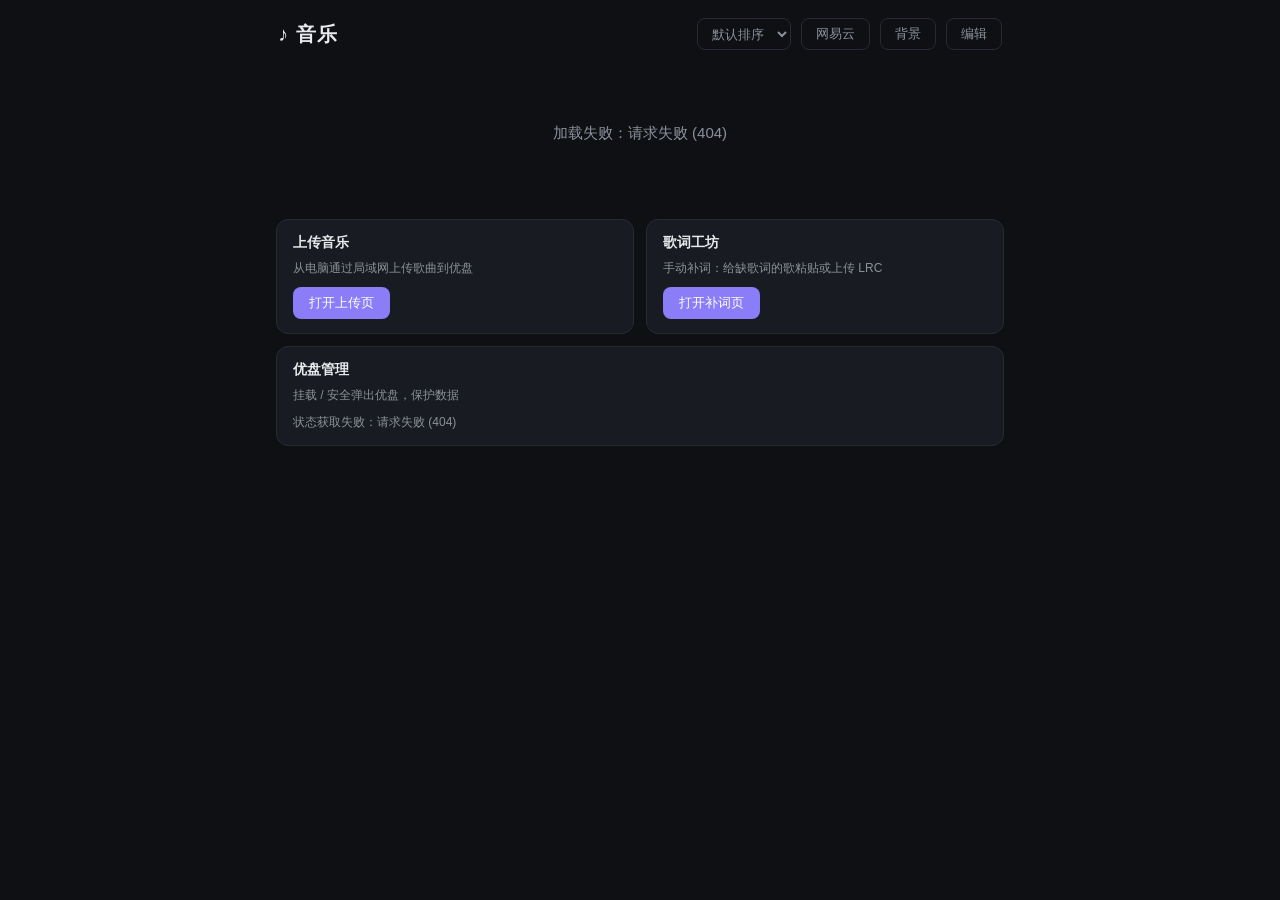
==== templates/index.html @ c3318a9f "Rev1.5 A music player made by Woekbuddy." ====
<!DOCTYPE html>
<html lang="zh-CN">
<head>
  <meta charset="UTF-8">
  <meta name="viewport" content="width=device-width, initial-scale=1.0">
  <title>音乐播放器</title>
  <link rel="stylesheet" href="/static/css/style.css?v=20261101f">
</head>
<body>
  <div class="home-bg"></div>
  <div class="app">
    <header class="topbar">
      <h1 class="logo">♪ 音乐</h1>
      <div class="topbar-actions">
        <select id="sort-select" class="sort-select" title="排序方式">
          <option value="default">默认排序</option>
          <option value="alpha">按首字母</option>
          <option value="rating">按星级</option>
        </select>
        <button id="btn-lyrfix-batch" class="ghost-btn" hidden title="为缺歌词的歌批量补全（网站找词 + AI 校对）">一键补词</button>
        <button id="btn-netease" class="ghost-btn" title="网易云音乐：每日推荐 / 歌单 / 下载">网易云</button>
        <button id="btn-bg" class="ghost-btn" title="更换背景">背景</button>
        <button id="btn-edit" class="ghost-btn">编辑</button>
      </div>
    </header>

    <main>
      <ul id="song-list" class="song-list"></ul>
      <p id="empty-hint" class="empty-hint" hidden>
        还没有歌曲。挂载优盘并上传音乐后，点击「刷新」即可。
      </p>
    </main>

    <footer id="panels" class="panels"><!-- 底部功能卡片，由 JS 渲染 --></footer>
  </div>

  <!-- 沉浸式播放页 -->
  <div id="player" class="player hidden">
    <div class="player-bg"></div>
    <div class="player-top">
      <button id="btn-back" class="round-btn" title="返回">←</button>
      <div class="player-title">
        <div id="pl-title">未在播放</div>
        <div id="pl-rating" class="pl-rating"></div>
      </div>
      <button id="btn-fs" class="round-btn" title="全屏">⛶</button>
    </div>

    <div class="player-body">
      <div class="disc-wrap">
        <div id="disc" class="disc">
          <div id="disc-fallback" class="disc-fallback">♪</div>
          <img id="disc-img" class="hidden" alt="封面">
        </div>
      </div>
      <div class="lyrics-wrap">
        <div id="lyrics" class="lyrics"><div class="lyric-line dim">暂无歌词</div></div>
      </div>
    </div>

    <div class="player-bottom">
      <div class="progress-row">
        <span id="time-cur">0:00</span>
        <input id="progress" type="range" min="0" max="1000" value="0">
        <span id="time-total">0:00</span>
      </div>
      <div class="controls">
        <button id="btn-loop" class="ctl-btn small" title="单曲循环">🔁</button>
        <button id="btn-prev" class="ctl-btn" title="上一首">⏮</button>
        <button id="btn-play" class="ctl-btn play" title="播放/暂停">▶</button>
        <button id="btn-next" class="ctl-btn" title="下一首">⏭</button>
      </div>
    </div>
  </div>

  <!-- 迷你控制条：返回列表后仍可操作 -->
  <div id="nowbar" class="nowbar hidden">
    <button id="nb-expand" class="round-btn" title="展开播放页">♫</button>
    <span id="nb-title" class="nb-title">未在播放</span>
    <button id="nb-prev" class="ctl-btn nb-ctl" title="上一首">⏮</button>
    <button id="nb-play" class="ctl-btn nb-ctl" title="播放/暂停">▶</button>
    <button id="nb-next" class="ctl-btn nb-ctl" title="下一首">⏭</button>
  </div>

  <!-- 网易云面板 -->
  <div id="netease" class="netease hidden">
    <div class="net-top">
      <button id="net-back" class="round-btn" title="返回">←</button>
      <h2>网易云音乐</h2>
      <span id="net-user" class="net-user" title="点击退出登录"></span>
    </div>
    <div class="net-body">
      <div id="net-login" class="net-login" hidden>
        <h3>扫码登录</h3>
        <div id="net-qr" class="net-qr"></div>
        <p id="net-qr-tip" class="net-tip">正在生成二维码…</p>
      </div>
      <p id="net-err" class="net-err" hidden></p>
      <div id="net-content" hidden>
        <div class="net-section">
          <h3>每日推荐 <button class="mini-btn" id="net-daily-reload">刷新</button></h3>
          <ul id="net-daily" class="net-songs"></ul>
        </div>
        <div class="net-section">
          <h3>推荐歌单</h3>
          <div id="net-playlists" class="net-pls"></div>
        </div>
        <div class="net-section" id="net-pl-view" hidden>
          <h3><button class="mini-btn" id="net-pl-back">← 返回</button> <span id="net-pl-name"></span></h3>
          <ul id="net-pl-songs" class="net-songs"></ul>
        </div>
      </div>
    </div>
  </div>

  <div id="modal-root"></div>
  <audio id="audio"></audio>
  <script src="/static/js/main.js?v=20261101f"></script>
</body>
</html>
---- static/css/style.css ----
/* ==================== 主题变量 ==================== */
:root {
  --bg: #0e1013;
  --panel: #181b21;
  --panel-hover: #1f232b;
  --border: #262b34;
  --text: #e8eaed;
  --muted: #8b919b;
  --accent: #8b7cf8;
  --accent-dim: #5a4fa8;
  --danger: #e5615e;
  --radius: 12px;
  --bg-image: linear-gradient(160deg, #141824 0%, #0e1013 100%);
}

* { margin: 0; padding: 0; box-sizing: border-box; }

/* ==================== 字体 ==================== */
/* 中文：字魂59号-创粗黑（用户指定）；英文：Great Vibes 花体 */
@font-face {
  font-family: "ChuangCuHei";
  src: url("/static/fonts/chuangcuhei.ttf") format("truetype");
  font-display: swap;
}
@font-face {
  font-family: "GreatVibes";
  src: url("/static/fonts/great-vibes.woff2") format("woff2");
  font-display: swap;
}

body {
  background: var(--bg);
  color: var(--text);
  font-family: "HarmonyOS Sans SC", "Microsoft YaHei", "PingFang SC", sans-serif;
  font-size: 15px;
}
/* 播放页打开时锁定页面滚动：避免全屏时右侧出现滚动条 */
body.player-open { overflow: hidden; }

/* 主页背景图（可在「背景」里更换，默认深色压暗保证列表可读） */
.home-bg {
  position: fixed; inset: 0; z-index: -1;
  background-image: var(--home-bg-image, none);
  background-size: cover; background-position: center;
  filter: brightness(.38) saturate(.85);
}

button { font-family: inherit; cursor: pointer; }
.hidden { display: none !important; }

/* ==================== 主页布局 ==================== */
.app {
  max-width: 760px;
  margin: 0 auto;
  min-height: 100vh;
  display: flex;
  flex-direction: column;
  padding: 0 16px;
}

.topbar {
  display: flex;
  align-items: center;
  justify-content: space-between;
  padding: 18px 2px 14px;
}

.logo { font-size: 20px; font-weight: 600; letter-spacing: 1px; }
.topbar-actions { display: flex; gap: 10px; }

.sort-select {
  background: var(--bg);
  border: 1px solid var(--border);
  color: var(--muted);
  border-radius: 8px;
  padding: 6px 10px;
  font-size: 13px;
  outline: none;
  transition: border-color .2s;
}
.sort-select:hover, .sort-select:focus { border-color: var(--accent); color: var(--text); }

.ghost-btn {
  background: transparent;
  border: 1px solid var(--border);
  color: var(--muted);
  border-radius: 8px;
  padding: 6px 14px;
  font-size: 13px;
  transition: all .2s;
}
.ghost-btn:hover { color: var(--text); border-color: var(--accent); }
.ghost-btn.active { color: var(--accent); border-color: var(--accent); }

/* ==================== 歌曲列表 ==================== */
.song-list { list-style: none; flex: 1; }

.song-item {
  display: flex;
  align-items: center;
  gap: 12px;
  padding: 11px 14px;
  border-radius: var(--radius);
  cursor: pointer;
  transition: background .15s;
}
.song-item:hover { background: var(--panel-hover); }
.song-item.playing { background: var(--panel); }
.song-item.playing .song-name { color: var(--accent); }

.song-item .idx { width: 26px; color: var(--muted); font-size: 13px; text-align: center; }
.song-item .cover-thumb {
  width: 40px; height: 40px; border-radius: 8px; object-fit: cover;
  background: linear-gradient(135deg, #23283a, #14161d);
  flex-shrink: 0;
}
.song-info { flex: 1; min-width: 0; }
.song-name { white-space: nowrap; overflow: hidden; text-overflow: ellipsis; }
.song-sub { font-size: 12px; color: var(--muted); margin-top: 2px;
  white-space: nowrap; overflow: hidden; text-overflow: ellipsis; }

.stars { display: inline-flex; gap: 1px; font-size: 14px; color: var(--muted); }
/* 加权随机抽中概率：淡淡的次要信息，等宽数字避免抖动 */
.prob {
  flex-shrink: 0;
  min-width: 40px;
  text-align: right;
  margin-right: 8px;
  font-size: 11px;
  color: var(--muted);
  opacity: .42;
  font-variant-numeric: tabular-nums;
}
.stars .on { color: #f5c452; }
.stars.clickable span { cursor: pointer; padding: 0 1px; }
.stars.clickable span:hover { transform: scale(1.2); }

/* 编辑模式下的操作条 */
.song-edit {
  display: none;
  gap: 6px;
}
body.editing .song-edit { display: flex; }
body.editing .song-item { background: var(--panel); margin-bottom: 6px; flex-wrap: wrap; }

.mini-btn {
  background: var(--panel-hover);
  border: 1px solid var(--border);
  color: var(--muted);
  border-radius: 6px;
  padding: 4px 10px;
  font-size: 12px;
  transition: all .15s;
}
.mini-btn:hover { color: var(--text); border-color: var(--accent); }
.mini-btn.danger:hover { color: var(--danger); border-color: var(--danger); }

.empty-hint { color: var(--muted); text-align: center; padding: 60px 0; }

/* ==================== 底部功能卡片 ==================== */
.panels {
  display: flex;
  gap: 12px;
  padding: 16px 0 20px;
  flex-wrap: wrap;
}

.panel-card {
  flex: 1;
  min-width: 220px;
  background: var(--panel);
  border: 1px solid var(--border);
  border-radius: var(--radius);
  padding: 14px 16px;
  transition: border-color .2s;
}
.panel-card:hover { border-color: var(--accent-dim); }

.panel-card h3 { font-size: 14px; font-weight: 600; margin-bottom: 8px; }
.panel-card p { font-size: 12px; color: var(--muted); margin-bottom: 10px; }
.panel-card .panel-actions { display: flex; gap: 8px; flex-wrap: wrap; }

.primary-btn {
  background: var(--accent);
  color: #fff;
  border: none;
  border-radius: 8px;
  padding: 7px 16px;
  font-size: 13px;
  transition: background .2s;
}
.primary-btn:hover { background: var(--accent-dim); }
.primary-btn:disabled { background: var(--border); color: var(--muted); cursor: not-allowed; }

.usb-dev {
  display: flex; align-items: center; justify-content: space-between;
  gap: 6px 10px; flex-wrap: wrap;
  font-size: 12px; color: var(--muted);
  padding: 8px 10px; border-radius: 8px; background: var(--bg);
  margin-bottom: 6px;
}
.usb-dev b { color: var(--text); font-weight: 500; }
.usb-info { min-width: 0; flex: 1 1 100%; }
.usb-dev-line { display: flex; align-items: baseline; gap: 6px; flex-wrap: wrap; }
.usb-usage { flex: 1 1 100%; font-size: 11px; margin-top: 4px; color: var(--muted); display: flex; align-items: center; gap: 6px; white-space: nowrap; }
.usb-bar { flex: 1 1 60px; max-width: 110px; min-width: 44px; height: 4px; border-radius: 2px; background: var(--border); overflow: hidden; }
.usb-bar i { display: block; height: 100%; background: var(--accent); transition: width .3s; }
.usb-side { display: flex; align-items: center; gap: 6px; flex-shrink: 0; }
.badge { font-size: 11px; padding: 2px 8px; border-radius: 10px; white-space: nowrap; }
.badge.ok { background: #1d3a2a; color: #6fd598; }
.badge.off { background: #3a3222; color: #e0b45c; }
.badge.lock { background: #3a2626; color: var(--danger); }
#panel-usb { flex: 1.5 1 300px; }

/* ==================== 沉浸式播放页 ==================== */
.player {
  position: fixed; inset: 0; z-index: 100;
  display: flex; flex-direction: column;
  color: #fff;
  background: var(--bg);
  animation: fade-in .35s ease;
}
/* 元素级全屏（iPad Safari 等移动端）时保证铺满且不透明 */
.player:fullscreen, .player:-webkit-full-screen { width: 100%; height: 100%; background: var(--bg); }
.player-bg {
  position: absolute; inset: -20px;
  background-image: var(--bg-image);
  background-size: cover; background-position: center;
  filter: brightness(.45) saturate(.9);
  z-index: -1;
}

.player-top, .player-bottom { padding: 20px 28px; position: relative; transition: opacity .6s ease; }
.player-top { display: flex; align-items: center; gap: 14px; }

/* 免打扰模式：无操作一段时间后隐藏底部控制条和顶部按钮，歌名常驻 */
.player.zen .player-bottom { opacity: 0; pointer-events: none; }
.player.zen .round-btn { opacity: 0; pointer-events: none; }
.player.zen { cursor: none; }

.round-btn {
  width: 38px; height: 38px; border-radius: 50%;
  background: rgba(255,255,255,.12); border: none; color: #fff; font-size: 16px;
  transition: background .2s, opacity .6s ease;
}
.round-btn:hover { background: rgba(255,255,255,.25); }

.player-title { flex: 1; }
/* 播放页标题字体：纯英文花体 / 含中文用创粗黑（由 JS 按内容切换类名） */
#pl-title { font-size: 20px; font-weight: 600; }
#pl-title.font-cn { font-family: "ChuangCuHei", "Microsoft YaHei", sans-serif; font-weight: 500; }
#pl-title.font-en { font-family: "GreatVibes", cursive; font-weight: 400; font-size: 30px; }
.pl-rating { font-size: 13px; opacity: .75; margin-top: 2px; transition: opacity .6s ease; }
/* 免打扰模式下星级随按钮一起隐藏，只留歌名 */
.player.zen .pl-rating { opacity: 0; }

.player-body {
  flex: 1;
  display: grid;
  grid-template-columns: minmax(0, 1fr) minmax(0, 1fr); /* 左右等宽，关于中轴线对称 */
  place-items: center;              /* 各自水平垂直居中 */
  padding: 0 4vw;
  min-height: 0;
}

/* 旋转唱片 */
.disc-wrap { flex-shrink: 0; display: flex; justify-content: center; }
.disc {
  width: min(32vw, 320px); height: min(32vw, 320px);
  border-radius: 50%;
  background: linear-gradient(135deg, #23283a, #10121a 60%, #1c2030);
  box-shadow: 0 12px 48px rgba(0,0,0,.6), inset 0 0 0 1px rgba(255,255,255,.08);
  overflow: hidden; position: relative;
  animation: spin 22s linear infinite;
  animation-play-state: paused;
}
.disc.spinning { animation-play-state: running; }
.disc img { width: 100%; height: 100%; object-fit: cover; }
.disc-fallback {
  position: absolute; inset: 0; display: flex; align-items: center; justify-content: center;
  font-size: 64px; color: rgba(255,255,255,.18);
}
@keyframes spin { to { transform: rotate(360deg); } }
@keyframes fade-in { from { opacity: 0; } }

/* 歌词区 */
.lyrics-wrap {
  width: 100%;               /* grid 居中会导致收缩为内容宽，必须显式撑满 */
  height: min(58vh, 480px);
  overflow: hidden;
  position: relative;
}
.lyrics {
  position: absolute; left: 0; right: 0; top: 50%;
  transition: transform .45s cubic-bezier(.2,.7,.3,1);
}
.lyric-line {
  padding: 9px 12px;
  font-size: 17px; line-height: 1.5;
  color: #fff; opacity: .35;
  transition: all .35s ease;
  /* 居中对齐 + 中心缩放：与左侧唱片关于中轴线视觉对称 */
  text-align: center;
  transform-origin: center center;
}
.lyric-line.active {
  font-size: 21px; font-weight: 600; opacity: 1;
  transform: scale(1.06);
}
.lyric-line.dim { opacity: .25; font-size: 15px; }

/* 底部控制条 */
.progress-row { display: flex; align-items: center; gap: 12px; font-size: 12px; color: rgba(255,255,255,.7); }
.progress-row input {
  flex: 1; -webkit-appearance: none; height: 4px; border-radius: 2px;
  background: rgba(255,255,255,.2); outline: none;
}
.progress-row input::-webkit-slider-thumb {
  -webkit-appearance: none; width: 12px; height: 12px; border-radius: 50%;
  background: #fff; cursor: pointer;
}
.controls { display: flex; justify-content: center; align-items: center; gap: 26px; margin-top: 14px; }
.ctl-btn {
  background: none; border: none; color: #fff; font-size: 22px; opacity: .85;
  transition: opacity .2s, transform .2s;
}
.ctl-btn:hover { opacity: 1; transform: scale(1.1); }
.ctl-btn.small { font-size: 15px; opacity: .5; }
.ctl-btn.small.active { opacity: 1; color: var(--accent); }
.ctl-btn.play {
  width: 56px; height: 56px; border-radius: 50%; font-size: 22px;
  background: rgba(255,255,255,.14);
}

/* 常驻迷你控制条 */
.nowbar {
  position: fixed;
  left: 50%; bottom: 14px;
  transform: translateX(-50%);
  z-index: 90;
  display: flex; align-items: center; gap: 10px;
  background: rgba(24, 27, 33, .92);
  border: 1px solid var(--border);
  border-radius: 999px;
  padding: 8px 16px;
  box-shadow: 0 6px 24px rgba(0,0,0,.45);
  backdrop-filter: blur(6px);
  max-width: min(92vw, 520px);
}
.nb-title {
  font-size: 14px;
  white-space: nowrap; overflow: hidden; text-overflow: ellipsis;
  min-width: 0; max-width: 240px;
}
.nb-ctl { font-size: 16px; }
.nb-ctl:hover { transform: scale(1.05); }
body.has-nowbar .app { padding-bottom: 76px; }
.nowbar .round-btn { width: 30px; height: 30px; font-size: 14px; flex-shrink: 0; }

/* ==================== 弹窗 ==================== */
.modal-mask {
  position: fixed; inset: 0; z-index: 200;
  background: rgba(0,0,0,.55);
  display: flex; align-items: center; justify-content: center;
  animation: fade-in .2s;
}
.modal {
  background: var(--panel); border: 1px solid var(--border);
  border-radius: var(--radius); padding: 22px 24px;
  width: min(420px, 92vw);
}
.modal h3 { margin-bottom: 14px; font-size: 16px; }
.modal input[type="text"] {
  width: 100%; padding: 9px 12px; border-radius: 8px;
  border: 1px solid var(--border); background: var(--bg); color: var(--text);
  outline: none; margin-bottom: 12px;
}
.modal input[type="text"]:focus { border-color: var(--accent); }
.modal-actions { display: flex; justify-content: flex-end; gap: 10px; margin-top: 6px; }

/* 批量补词进度弹窗 */
.bf-progress { font-size: 20px; font-weight: 600; margin: 10px 0 2px; }
.bf-current { font-size: 11.5px; color: var(--muted); min-height: 1.4em; word-break: break-all; }
.bf-list {
  max-height: 300px; overflow-y: auto; text-align: left;
  font-size: 12px; margin: 8px 0; line-height: 1.7;
}
.bf-list li { padding: 2px 4px; border-bottom: 1px dashed rgba(255,255,255,.07); word-break: break-all; }
.modal .row { display: flex; gap: 10px; margin-bottom: 10px; align-items: center; }
.modal .row .primary-btn, .modal .row .ghost-btn { flex: 1; }
textarea.lrc-input {
  width: 100%; height: 180px; border-radius: 8px; resize: vertical;
  border: 1px solid var(--border); background: var(--bg); color: var(--text);
  padding: 10px; outline: none; margin-bottom: 12px; font-size: 13px;
}
textarea.lrc-input:focus { border-color: var(--accent); }

/* 手动补词页 */
.hint-text { font-size: 12px; color: var(--muted); }
.lyrfix-form { flex-basis: 100%; padding: 8px 6px 4px; }
.lyrfix-form textarea { height: 160px; }
.lyrfix-form .row { display: flex; gap: 10px; align-items: center; }

/* ==================== 上传页 ==================== */
.upload-app { max-width: 640px; }
.drop-zone {
  border: 2px dashed var(--border);
  border-radius: var(--radius);
  padding: 48px 20px; text-align: center; color: var(--muted);
  transition: border-color .2s, background .2s;
  margin-top: 8px;
}
.drop-zone.dragover { border-color: var(--accent); background: var(--panel); }
.dz-icon { font-size: 34px; margin-bottom: 10px; }
.dz-hint { font-size: 12px; margin-top: 12px; opacity: .7; }
.drop-zone .primary-btn { margin-top: 10px; }

.upload-list { list-style: none; margin-top: 16px; }
.upload-item {
  background: var(--panel); border: 1px solid var(--border);
  border-radius: 10px; padding: 10px 14px; margin-bottom: 8px; font-size: 13px;
}
.upload-item .bar {
  height: 4px; border-radius: 2px; background: var(--border);
  margin-top: 8px; overflow: hidden;
}
.upload-item .bar i { display: block; height: 100%; width: 0; background: var(--accent); transition: width .2s; }
.upload-item.done { border-color: #2c4a38; }
.upload-item.done .bar i { background: #6fd598; }
.upload-item.fail { border-color: #4a2c2c; color: var(--danger); }

@media (max-width: 720px) {
  .player-body { grid-template-columns: 1fr; gap: 20px; padding-top: 10px; }
  .disc { width: min(52vw, 240px); height: min(52vw, 240px); }
  .lyrics-wrap { height: 38vh; }
}

/* ==================== 网易云面板 ==================== */
.netease {
  position: fixed; inset: 0; z-index: 60;
  background: rgba(4,5,10,.92);
  backdrop-filter: blur(14px);
  -webkit-backdrop-filter: blur(14px);
  display: flex; flex-direction: column;
  animation: netfade .2s ease;
}
@keyframes netfade { from { opacity: 0 } to { opacity: 1 } }
.net-top {
  display: flex; align-items: center; gap: 14px;
  padding: 16px 20px; border-bottom: 1px solid var(--line);
  flex-shrink: 0;
}
.net-top h2 { font-size: 16px; font-weight: 600; letter-spacing: .06em; flex: 1; }
.net-user { font-size: 12px; color: var(--muted); cursor: pointer; }
body.netease-open { overflow: hidden; }
.net-body { flex: 1; overflow-y: auto; padding: 18px 20px 40px; max-width: 860px; width: 100%; margin: 0 auto;
  scrollbar-width: none; -ms-overflow-style: none; }
.net-body::-webkit-scrollbar { display: none; }
.net-section { margin-bottom: 28px; }
.net-section h3 { font-size: 14px; font-weight: 600; margin-bottom: 10px; display: flex; align-items: center; gap: 10px; }
.net-err { color: #ff9c9c; font-size: 13px; padding: 10px 12px; border: 1px solid rgba(255,120,120,.3); border-radius: 8px; }

/* 登录卡 */
.net-login { text-align: center; padding: 26px 16px; border: 1px solid var(--line); border-radius: 14px; max-width: 320px; margin: 20px auto; background: rgba(255,255,255,.02); }
.net-login h3 { font-size: 14px; margin-bottom: 14px; }
.net-qr { width: 190px; height: 190px; margin: 0 auto; padding: 12px; background: #ededee; border-radius: 10px; }
.net-qr svg { width: 100%; height: 100%; display: block; }
.net-tip { font-size: 12px; color: var(--muted); margin-top: 12px; line-height: 1.6; }

/* 歌单网格 */
.net-pls { display: grid; grid-template-columns: repeat(auto-fill, minmax(128px, 1fr)); gap: 14px; }
.net-pl { cursor: pointer; border-radius: 10px; overflow: hidden; background: var(--panel); border: 1px solid var(--line); transition: transform .15s, border-color .15s; }
.net-pl:hover { transform: translateY(-2px); border-color: var(--accent); }
.net-pl img { width: 100%; aspect-ratio: 1; object-fit: cover; display: block; }
.net-pl-name { font-size: 12px; padding: 8px 9px 10px; line-height: 1.4; overflow: hidden; display: -webkit-box; -webkit-line-clamp: 2; -webkit-box-orient: vertical; }

/* 曲目列表 */
.net-songs { list-style: none; }
.net-song { display: flex; align-items: center; gap: 10px; padding: 7px 6px; border-bottom: 1px dashed rgba(255,255,255,.06); }
.net-cover { width: 38px; height: 38px; border-radius: 7px; object-fit: cover; flex-shrink: 0; background: var(--border); display: block; }
.net-song.playing { background: rgba(126,140,255,.10); border-radius: 8px; border-bottom-color: transparent; }
.net-song.playing .net-name { color: var(--accent); }
.net-eq { display: inline-flex; gap: 2px; align-items: flex-end; height: 12px; }
.net-eq i { width: 2.5px; border-radius: 1px; background: var(--accent); animation: neteq .9s ease-in-out infinite; }
.net-eq i:nth-child(2) { animation-delay: .25s; }
.net-eq i:nth-child(3) { animation-delay: .5s; }
@keyframes neteq { 0%, 100% { height: 4px; } 50% { height: 12px; } }
.net-song:hover { background: rgba(255,255,255,.03); }
.net-idx { width: 24px; text-align: right; color: var(--faint); font-size: 11px; flex-shrink: 0; }
.net-info { flex: 1; min-width: 0; }
.net-name { font-size: 13px; white-space: nowrap; overflow: hidden; text-overflow: ellipsis; }
.net-artist { font-size: 11px; color: var(--muted); white-space: nowrap; overflow: hidden; text-overflow: ellipsis; }
.net-dur { font-size: 11px; color: var(--faint); flex-shrink: 0; }
.net-loading { font-size: 12px; color: var(--muted); padding: 10px 4px; }
@media (max-width: 720px) {
  .net-body { padding: 14px 14px 30px; }
  .net-pls { grid-template-columns: repeat(auto-fill, minmax(104px, 1fr)); }
}
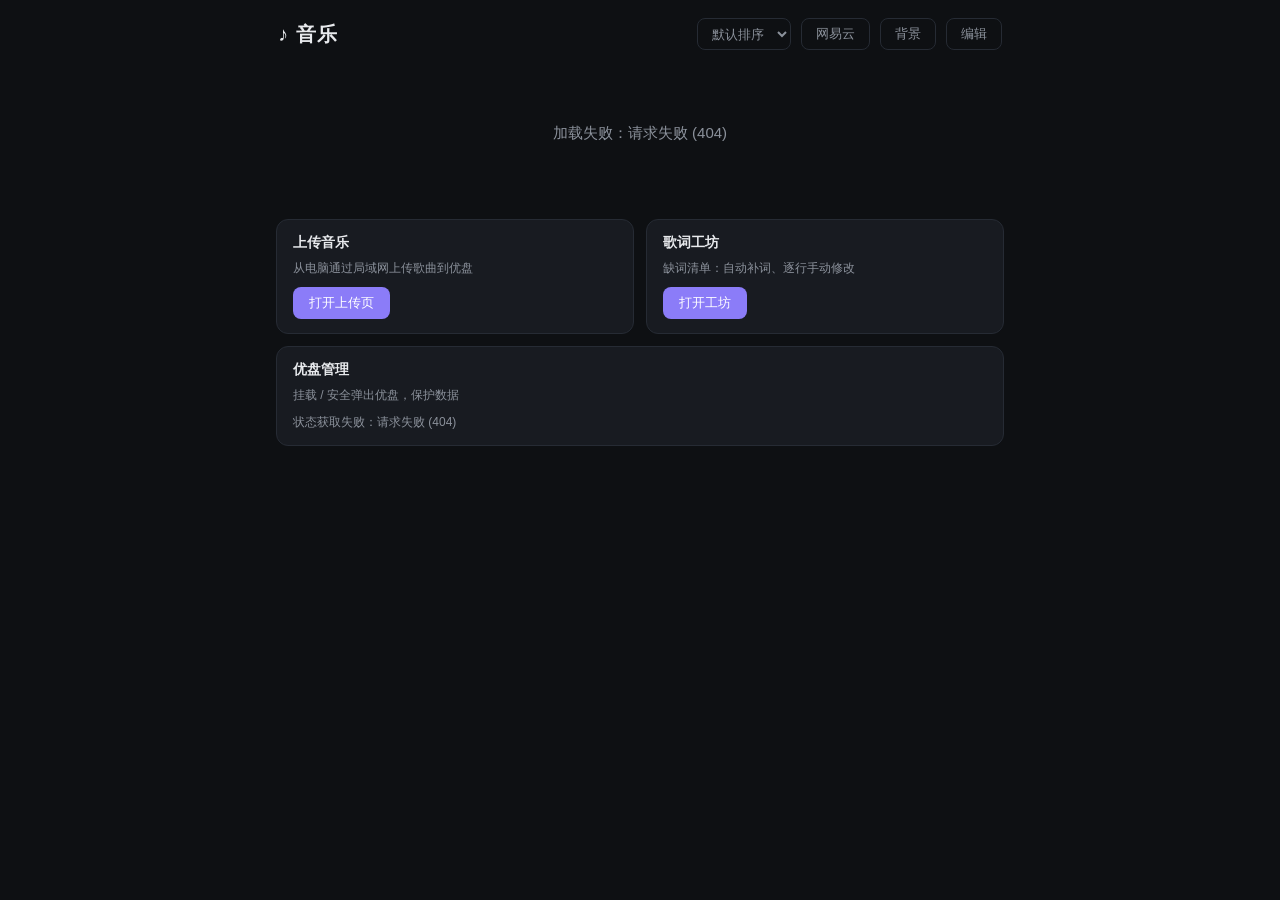
==== commit 2ce211c3: "Merge identify/proofread/manual into Lyric Studio; fix empty AI output with reasoning models" ====
--- a/templates/index.html
+++ b/templates/index.html
@@ -4,7 +4,7 @@
   <meta charset="UTF-8">
   <meta name="viewport" content="width=device-width, initial-scale=1.0">
   <title>音乐播放器</title>
-  <link rel="stylesheet" href="/static/css/style.css?v=20261101f">
+  <link rel="stylesheet" href="/static/css/style.css?v=20261101h">
 </head>
 <body>
   <div class="home-bg"></div>
@@ -94,6 +94,7 @@
         <h3>扫码登录</h3>
         <div id="net-qr" class="net-qr"></div>
         <p id="net-qr-tip" class="net-tip">正在生成二维码…</p>
+        <p class="net-tip"><button class="mini-btn" id="net-cookie-login">扫码不行？用 Cookie 登录</button></p>
       </div>
       <p id="net-err" class="net-err" hidden></p>
       <div id="net-content" hidden>
@@ -113,8 +114,26 @@
     </div>
   </div>
 
+  <!-- 歌词工坊：缺词清单（替代原来的独立补词页） -->
+  <div id="lyric-hub" class="netease hidden">
+    <div class="net-top">
+      <button id="hub-close" class="round-btn" title="返回">←</button>
+      <h2>歌词工坊</h2>
+      <button id="hub-batch" class="mini-btn" title="批量补「网站有词」的歌">一键补词</button>
+    </div>
+    <div class="net-body">
+      <p class="net-tip" style="margin:0 0 10px">
+        这里列出还没有歌词（或只剩作词作曲）的歌。点行尾「编辑」即可逐行修改时间与文字；
+        「自动补词」会先到歌词网站找词、再让 AI 对齐时间轴，网站没有时自动退回语音识别的时间轴。
+      </p>
+      <p id="hub-count" class="hint-text"></p>
+      <ul id="hub-list" class="net-songs"></ul>
+      <p id="hub-empty" class="empty-hint" hidden>全都齐了，没有缺歌词的歌 🎉</p>
+    </div>
+  </div>
+
   <div id="modal-root"></div>
   <audio id="audio"></audio>
-  <script src="/static/js/main.js?v=20261101f"></script>
+  <script src="/static/js/main.js?v=20261101j"></script>
 </body>
 </html>
--- a/static/css/style.css
+++ b/static/css/style.css
@@ -397,9 +397,43 @@
 
 /* 手动补词页 */
 .hint-text { font-size: 12px; color: var(--muted); }
-.lyrfix-form { flex-basis: 100%; padding: 8px 6px 4px; }
-.lyrfix-form textarea { height: 160px; }
-.lyrfix-form .row { display: flex; gap: 10px; align-items: center; }
+
+/* ==================== 歌词工坊 ==================== */
+.modal.wide { width: min(780px, 96vw); max-height: 90vh; display: flex; flex-direction: column; }
+.ls-title { margin-bottom: 6px !important; }
+.ls-status { font-size: 12px; color: var(--muted); margin-bottom: 10px; line-height: 1.6; }
+.ls-status.ok { color: #7fdc9f; }
+.ls-status.warn { color: #f0c86a; }
+.ls-status.error { color: #ff9c9c; }
+.ls-status.busy { color: var(--accent); }
+.ls-tools { display: flex; flex-wrap: wrap; gap: 8px; align-items: center; margin-bottom: 10px; }
+.ls-spacer { flex: 1 1 auto; }
+.ls-lines {
+  flex: 1 1 auto; min-height: 170px; max-height: 46vh; overflow-y: auto;
+  border: 1px solid var(--border); border-radius: 10px; padding: 8px;
+  background: rgba(0,0,0,.18);
+}
+.ls-empty { font-size: 12px; color: var(--muted); padding: 20px 10px; text-align: center; line-height: 1.8; }
+.ls-row { display: grid; grid-template-columns: 24px 24px 80px 1fr 22px; gap: 6px; align-items: center; padding: 3px 2px; }
+.ls-idx { font-size: 11px; color: var(--faint); text-align: right; }
+.ls-play, .ls-del { background: none; border: none; color: var(--muted); cursor: pointer; font-size: 12px; padding: 0; line-height: 1; }
+.ls-play:hover { color: var(--accent); }
+.ls-del:hover { color: var(--danger); }
+.ls-row input {
+  width: 100%; min-width: 0; padding: 5px 8px; font-size: 12.5px; border-radius: 6px;
+  border: 1px solid transparent; background: rgba(255,255,255,.04); color: var(--text); outline: none;
+}
+.ls-row input:focus { border-color: var(--accent); background: rgba(0,0,0,.3); }
+.ls-row .ls-ts { text-align: center; color: var(--accent); font-variant-numeric: tabular-nums; }
+.ls-foot { display: flex; align-items: center; gap: 10px; margin-top: 12px; }
+.ls-foot .primary-btn { padding: 7px 20px; }
+.hub-item { cursor: pointer; }
+@media (max-width: 600px) {
+  .modal.wide { width: 96vw; padding: 16px 14px; }
+  .ls-row { grid-template-columns: 18px 22px 72px 1fr 18px; gap: 4px; }
+  .ls-row input { font-size: 12px; padding: 5px 6px; }
+  .ls-tools .mini-btn { font-size: 11px; }
+}
 
 /* ==================== 上传页 ==================== */
 .upload-app { max-width: 640px; }
@@ -438,11 +472,16 @@
 /* ==================== 网易云面板 ==================== */
 .netease {
   position: fixed; inset: 0; z-index: 60;
-  background: rgba(4,5,10,.92);
-  backdrop-filter: blur(14px);
-  -webkit-backdrop-filter: blur(14px);
+  background: rgba(4,5,10,.45);
   display: flex; flex-direction: column;
   animation: netfade .2s ease;
+}
+/* 面板背景与主页同源（--home-bg-image），同样压暗保证列表可读 */
+.netease::before {
+  content: ""; position: absolute; inset: 0; z-index: -1;
+  background-image: var(--home-bg-image, none);
+  background-size: cover; background-position: center;
+  filter: brightness(.38) saturate(.85);
 }
 @keyframes netfade { from { opacity: 0 } to { opacity: 1 } }
 .net-top {
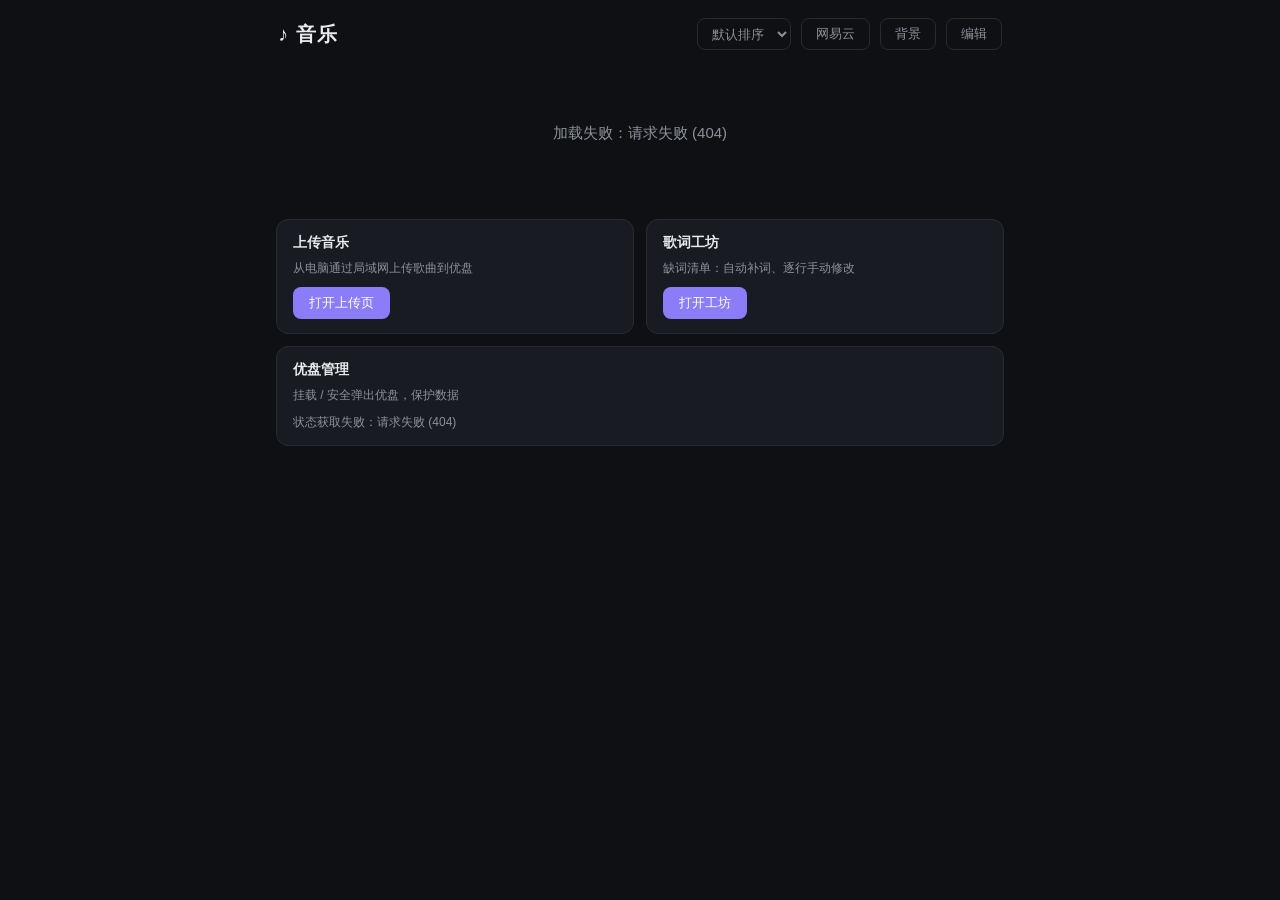
==== commit 41b407a3: "Fix lyrics parsing for mixed JSONL credits + LRC body files Mixed files (NetEase JSONL credit lines " ====
--- a/templates/index.html
+++ b/templates/index.html
@@ -134,6 +134,6 @@
 
   <div id="modal-root"></div>
   <audio id="audio"></audio>
-  <script src="/static/js/main.js?v=20261101j"></script>
+  <script src="/static/js/main.js?v=20261101k"></script>
 </body>
 </html>
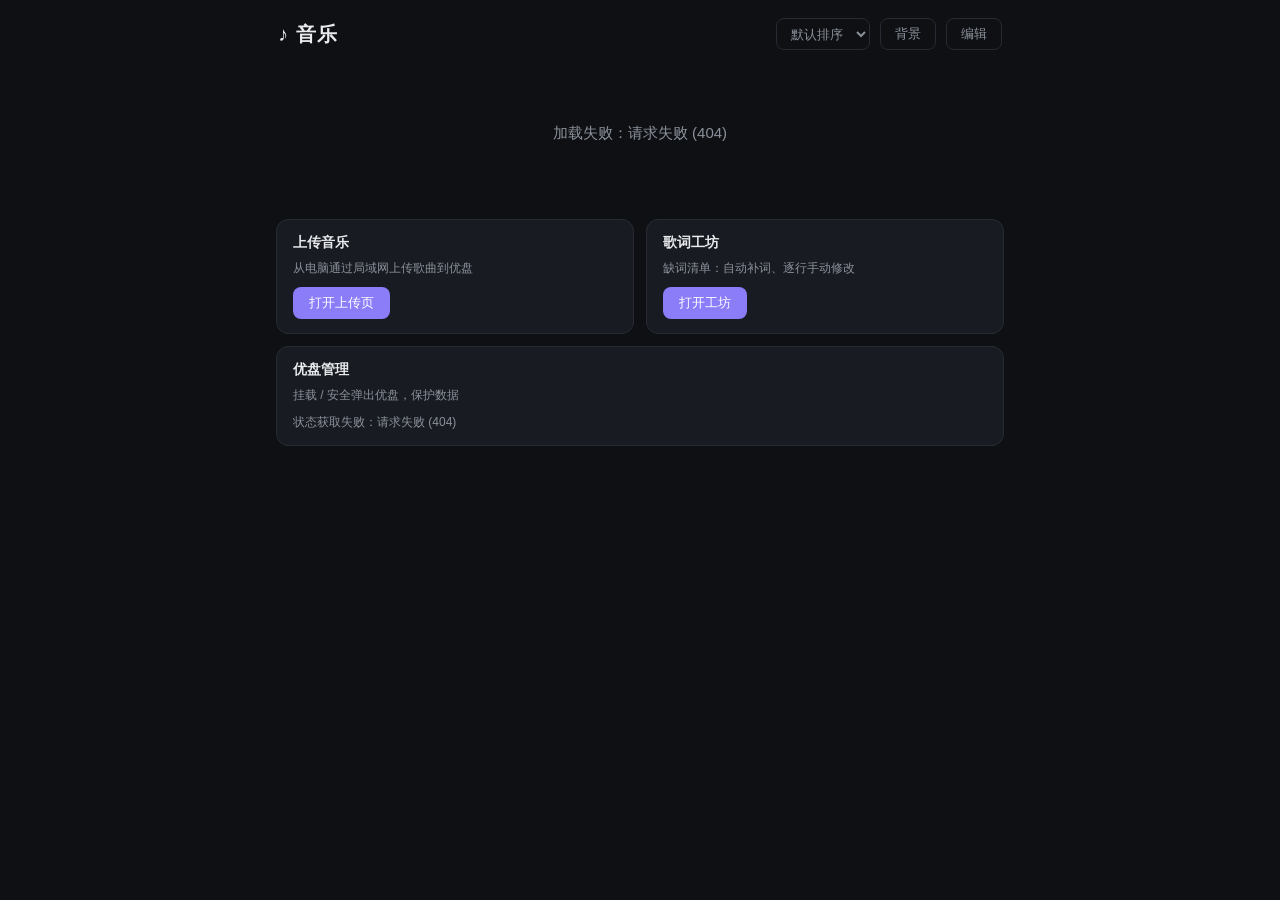
==== commit 75829d67: "Remove NetEase Cloud Music integration entirely The NetEase integration (QR/cookie login, daily reco" ====
--- a/templates/index.html
+++ b/templates/index.html
@@ -4,7 +4,7 @@
   <meta charset="UTF-8">
   <meta name="viewport" content="width=device-width, initial-scale=1.0">
   <title>音乐播放器</title>
-  <link rel="stylesheet" href="/static/css/style.css?v=20261101h">
+  <link rel="stylesheet" href="/static/css/style.css?v=20261106a">
 </head>
 <body>
   <div class="home-bg"></div>
@@ -18,7 +18,6 @@
           <option value="rating">按星级</option>
         </select>
         <button id="btn-lyrfix-batch" class="ghost-btn" hidden title="为缺歌词的歌批量补全（网站找词 + AI 校对）">一键补词</button>
-        <button id="btn-netease" class="ghost-btn" title="网易云音乐：每日推荐 / 歌单 / 下载">网易云</button>
         <button id="btn-bg" class="ghost-btn" title="更换背景">背景</button>
         <button id="btn-edit" class="ghost-btn">编辑</button>
       </div>
@@ -82,40 +81,8 @@
     <button id="nb-next" class="ctl-btn nb-ctl" title="下一首">⏭</button>
   </div>
 
-  <!-- 网易云面板 -->
-  <div id="netease" class="netease hidden">
-    <div class="net-top">
-      <button id="net-back" class="round-btn" title="返回">←</button>
-      <h2>网易云音乐</h2>
-      <span id="net-user" class="net-user" title="点击退出登录"></span>
-    </div>
-    <div class="net-body">
-      <div id="net-login" class="net-login" hidden>
-        <h3>扫码登录</h3>
-        <div id="net-qr" class="net-qr"></div>
-        <p id="net-qr-tip" class="net-tip">正在生成二维码…</p>
-        <p class="net-tip"><button class="mini-btn" id="net-cookie-login">扫码不行？用 Cookie 登录</button></p>
-      </div>
-      <p id="net-err" class="net-err" hidden></p>
-      <div id="net-content" hidden>
-        <div class="net-section">
-          <h3>每日推荐 <button class="mini-btn" id="net-daily-reload">刷新</button></h3>
-          <ul id="net-daily" class="net-songs"></ul>
-        </div>
-        <div class="net-section">
-          <h3>推荐歌单</h3>
-          <div id="net-playlists" class="net-pls"></div>
-        </div>
-        <div class="net-section" id="net-pl-view" hidden>
-          <h3><button class="mini-btn" id="net-pl-back">← 返回</button> <span id="net-pl-name"></span></h3>
-          <ul id="net-pl-songs" class="net-songs"></ul>
-        </div>
-      </div>
-    </div>
-  </div>
-
   <!-- 歌词工坊：缺词清单（替代原来的独立补词页） -->
-  <div id="lyric-hub" class="netease hidden">
+  <div id="lyric-hub" class="overlay-page hidden">
     <div class="net-top">
       <button id="hub-close" class="round-btn" title="返回">←</button>
       <h2>歌词工坊</h2>
@@ -134,6 +101,6 @@
 
   <div id="modal-root"></div>
   <audio id="audio"></audio>
-  <script src="/static/js/main.js?v=20261101k"></script>
+  <script src="/static/js/main.js?v=20261106a"></script>
 </body>
 </html>
--- a/static/css/style.css
+++ b/static/css/style.css
@@ -469,69 +469,41 @@
   .lyrics-wrap { height: 38vh; }
 }
 
-/* ==================== 网易云面板 ==================== */
-.netease {
+/* ==================== 全屏覆盖层（歌词工坊缺词清单） ==================== */
+.overlay-page {
   position: fixed; inset: 0; z-index: 60;
   background: rgba(4,5,10,.45);
   display: flex; flex-direction: column;
-  animation: netfade .2s ease;
-}
-/* 面板背景与主页同源（--home-bg-image），同样压暗保证列表可读 */
-.netease::before {
+  animation: overlayfade .2s ease;
+}
+/* 覆盖层背景与主页同源（--home-bg-image），同样压暗保证列表可读 */
+.overlay-page::before {
   content: ""; position: absolute; inset: 0; z-index: -1;
   background-image: var(--home-bg-image, none);
   background-size: cover; background-position: center;
   filter: brightness(.38) saturate(.85);
 }
-@keyframes netfade { from { opacity: 0 } to { opacity: 1 } }
+@keyframes overlayfade { from { opacity: 0 } to { opacity: 1 } }
 .net-top {
   display: flex; align-items: center; gap: 14px;
   padding: 16px 20px; border-bottom: 1px solid var(--line);
   flex-shrink: 0;
 }
 .net-top h2 { font-size: 16px; font-weight: 600; letter-spacing: .06em; flex: 1; }
-.net-user { font-size: 12px; color: var(--muted); cursor: pointer; }
-body.netease-open { overflow: hidden; }
+body.overlay-open { overflow: hidden; }
 .net-body { flex: 1; overflow-y: auto; padding: 18px 20px 40px; max-width: 860px; width: 100%; margin: 0 auto;
   scrollbar-width: none; -ms-overflow-style: none; }
 .net-body::-webkit-scrollbar { display: none; }
-.net-section { margin-bottom: 28px; }
-.net-section h3 { font-size: 14px; font-weight: 600; margin-bottom: 10px; display: flex; align-items: center; gap: 10px; }
-.net-err { color: #ff9c9c; font-size: 13px; padding: 10px 12px; border: 1px solid rgba(255,120,120,.3); border-radius: 8px; }
-
-/* 登录卡 */
-.net-login { text-align: center; padding: 26px 16px; border: 1px solid var(--line); border-radius: 14px; max-width: 320px; margin: 20px auto; background: rgba(255,255,255,.02); }
-.net-login h3 { font-size: 14px; margin-bottom: 14px; }
-.net-qr { width: 190px; height: 190px; margin: 0 auto; padding: 12px; background: #ededee; border-radius: 10px; }
-.net-qr svg { width: 100%; height: 100%; display: block; }
 .net-tip { font-size: 12px; color: var(--muted); margin-top: 12px; line-height: 1.6; }
 
-/* 歌单网格 */
-.net-pls { display: grid; grid-template-columns: repeat(auto-fill, minmax(128px, 1fr)); gap: 14px; }
-.net-pl { cursor: pointer; border-radius: 10px; overflow: hidden; background: var(--panel); border: 1px solid var(--line); transition: transform .15s, border-color .15s; }
-.net-pl:hover { transform: translateY(-2px); border-color: var(--accent); }
-.net-pl img { width: 100%; aspect-ratio: 1; object-fit: cover; display: block; }
-.net-pl-name { font-size: 12px; padding: 8px 9px 10px; line-height: 1.4; overflow: hidden; display: -webkit-box; -webkit-line-clamp: 2; -webkit-box-orient: vertical; }
-
-/* 曲目列表 */
+/* 缺词清单 */
 .net-songs { list-style: none; }
 .net-song { display: flex; align-items: center; gap: 10px; padding: 7px 6px; border-bottom: 1px dashed rgba(255,255,255,.06); }
-.net-cover { width: 38px; height: 38px; border-radius: 7px; object-fit: cover; flex-shrink: 0; background: var(--border); display: block; }
-.net-song.playing { background: rgba(126,140,255,.10); border-radius: 8px; border-bottom-color: transparent; }
-.net-song.playing .net-name { color: var(--accent); }
-.net-eq { display: inline-flex; gap: 2px; align-items: flex-end; height: 12px; }
-.net-eq i { width: 2.5px; border-radius: 1px; background: var(--accent); animation: neteq .9s ease-in-out infinite; }
-.net-eq i:nth-child(2) { animation-delay: .25s; }
-.net-eq i:nth-child(3) { animation-delay: .5s; }
-@keyframes neteq { 0%, 100% { height: 4px; } 50% { height: 12px; } }
 .net-song:hover { background: rgba(255,255,255,.03); }
-.net-idx { width: 24px; text-align: right; color: var(--faint); font-size: 11px; flex-shrink: 0; }
 .net-info { flex: 1; min-width: 0; }
 .net-name { font-size: 13px; white-space: nowrap; overflow: hidden; text-overflow: ellipsis; }
 .net-artist { font-size: 11px; color: var(--muted); white-space: nowrap; overflow: hidden; text-overflow: ellipsis; }
-.net-dur { font-size: 11px; color: var(--faint); flex-shrink: 0; }
 .net-loading { font-size: 12px; color: var(--muted); padding: 10px 4px; }
 @media (max-width: 720px) {
   .net-body { padding: 14px 14px 30px; }
-  .net-pls { grid-template-columns: repeat(auto-fill, minmax(104px, 1fr)); }
-}
+}
